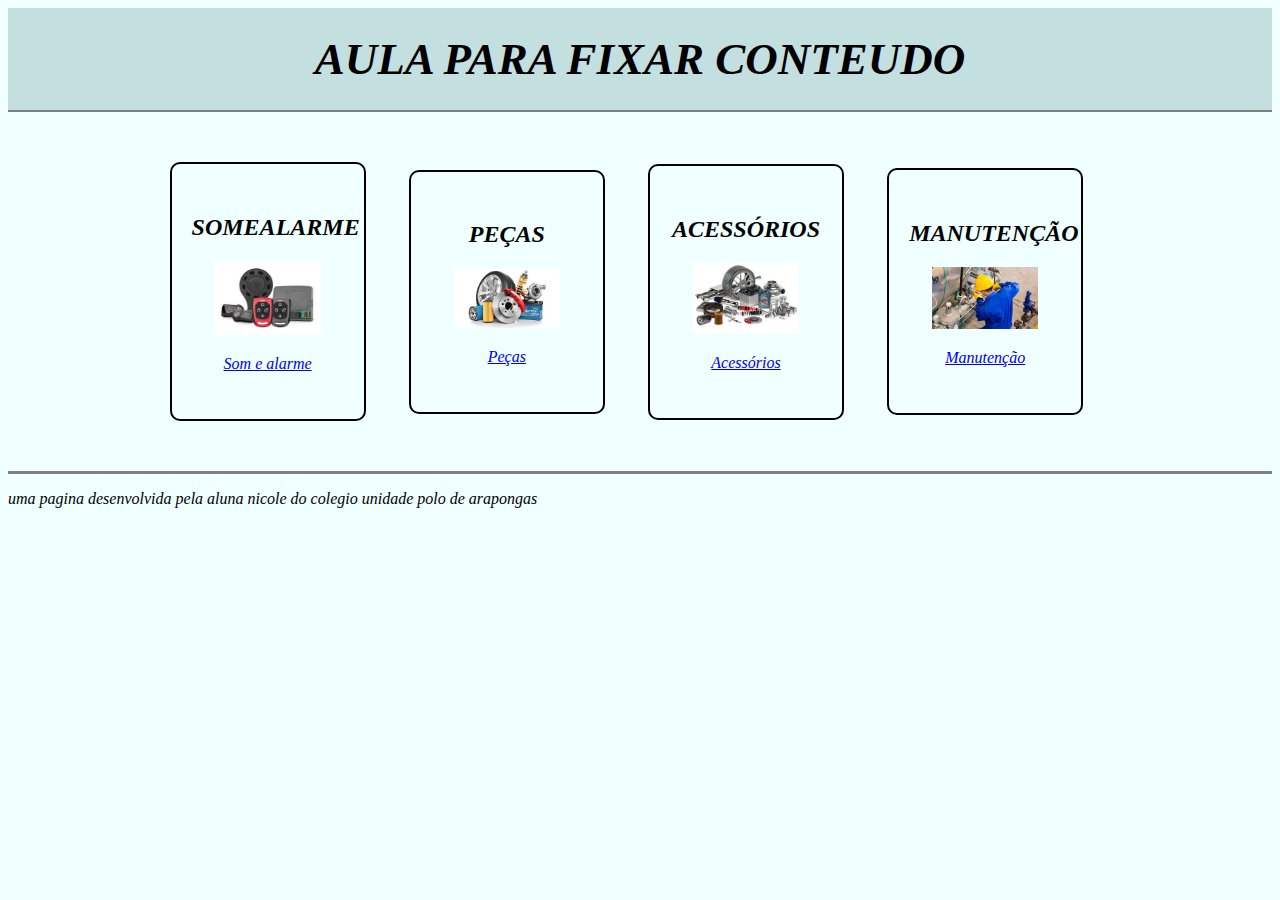
==== index.html @ 2b96351d "Add files via upload" ====
<!DOCTYPE html>
<html lang="pt-br">
    <link rel="stylesheet" href="time.css">
<head>
    <meta charset="UTF-8">
    <title>aula dia 25</title>
</head>
<header>
 AULA PARA FIXAR CONTEUDO   
</header>
<body>
    <section>
       
    <nav>
        <ul class="Times">
            <li>
                <h2>SOMEALARME</h2>
                <img src="somealarme.jpg" alt="logo da imagem">
                <p class="Somealarme-descricao"><a href="somealarme.html">Som e alarme</a></p>
            </li>
            <li>
                <h2>PEÇAS</h2>
                <img src="pecas.jpg" alt="logo da imagem">
                <p class="Pecas-descricao"><a href="pecas.html">Peças</a></p>
            </li>
            <li>
                <h2>ACESSÓRIOS</h2>
                <img src="acessorios.jpg" alt="logo da imagem">
                <p class="Acessorios"><a href="acessorios.html">Acessórios</a></p>
            </li>
            <li>
                <h2>MANUTENÇÃO</h2>
                <img src="manutencao.jpg" alt="logo da imagem">
                <p class="Manutencao"><a href="manutencao.html">Manutenção</a></p>
            </li>
        </ul>
    </nav>
</section>
<footer>
    <p>uma pagina desenvolvida pela aluna nicole do colegio unidade polo de arapongas</p>
</footer>
</body>
</html>
---- time.css ----
header{
    font-size: 45px;
    background-color: rgb(195, 223, 223);
    color: black;
    padding: 25px;
    font-weight: bold;
    text-align: center;
    border-bottom: 2px solid gray;
}
body{
    background-color: azure;
    font-style: oblique;
}
.Times{
   width:980px;
   margin: 0 auto;
   padding: 50px 0;
}

.Times li{
    display: inline-block;
    text-align: center;
    width: 20%;
    vertical-align: middle;
    margin: 0 2% auto;
    padding: 30px 20px;
    box-sizing: border-box; 
    border: 2px solid #000000;
    border-radius: 10px;
}

li img{
    width: 70%;
}
.Times li:hover{
    border: 8px solid #c526b0;
}

.time-descricao{
    font-size: 12px;
}
nav a:hover{
    color: #c78c19;
    text-transform: uppercase;
   text-decoration: underline;
    }
    footer{
        border-top: 3px solid grey;
    }
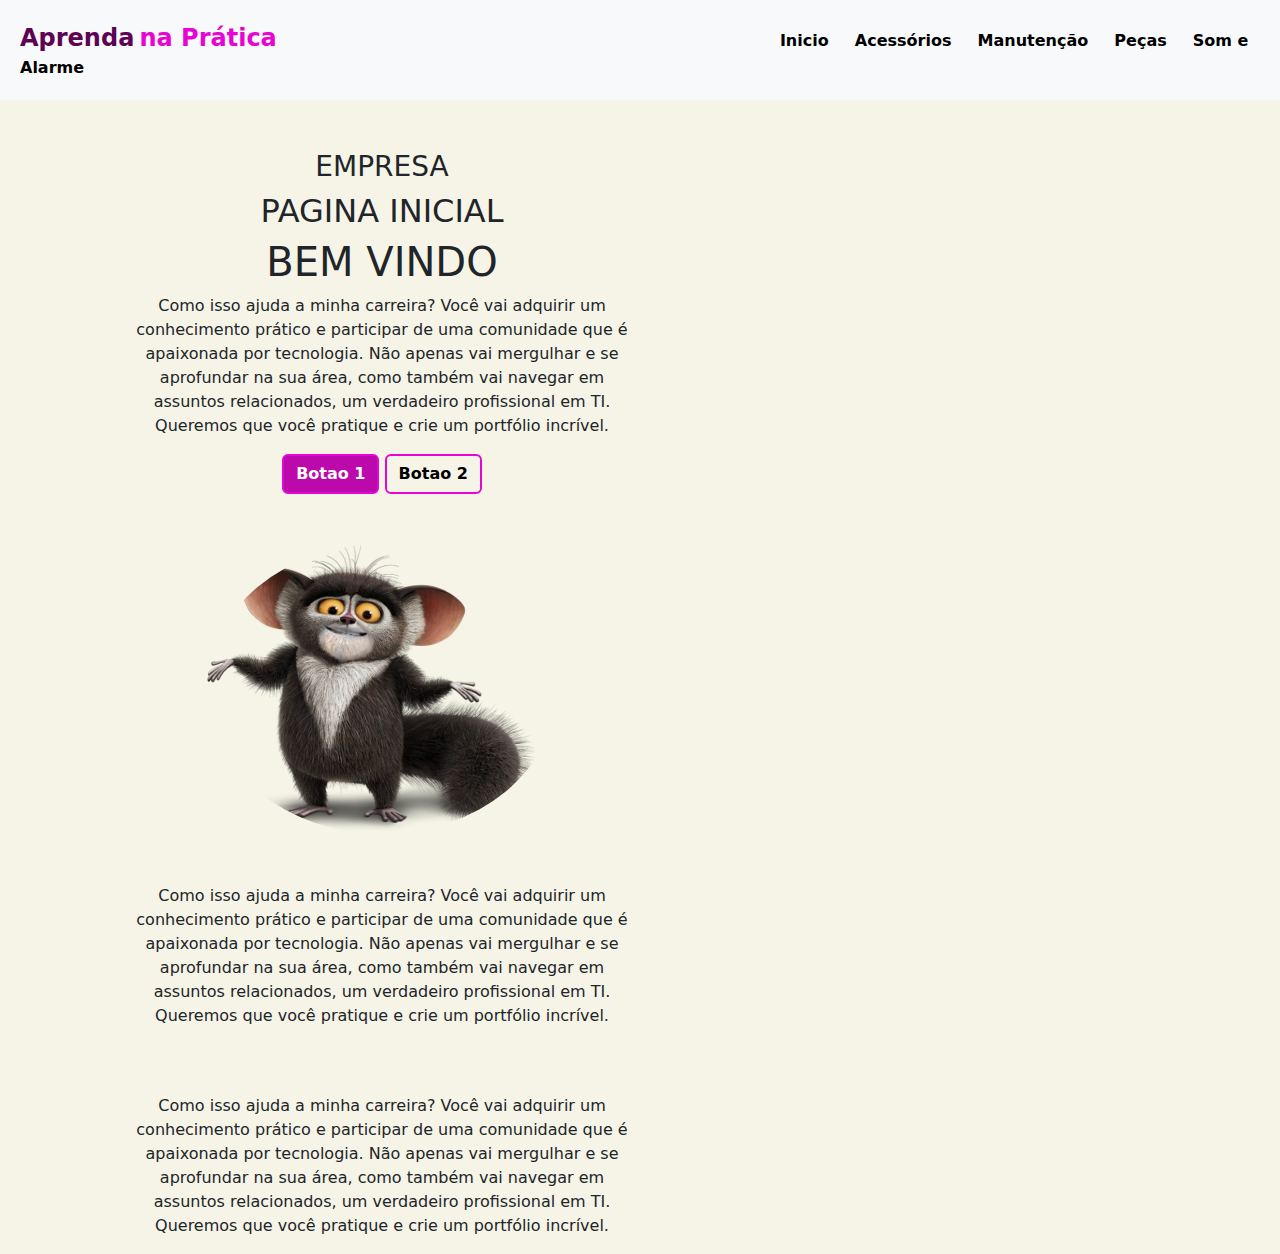
==== commit 03616534: "Add files via upload" ====
--- a/index.html
+++ b/index.html
@@ -1,43 +1,88 @@
 <!DOCTYPE html>
-<html lang="pt-br">
-    <link rel="stylesheet" href="time.css">
+<html lang="en">
+
 <head>
     <meta charset="UTF-8">
-    <title>aula dia 25</title>
+    <meta name="viewport" content="width=device-width, initial-scale=1.0">
+    <title>Acessórios</title>
+    <link href="https://cdn.jsdelivr.net/npm/bootstrap@5.3.3/dist/css/bootstrap.min.css" rel="stylesheet"
+        integrity="sha384-QWTKZyjpPEjISv5WaRU9OFeRpok6YctnYmDr5pNlyT2bRjXh0JMhjY6hW+ALEwIH" crossorigin="anonymous">
+    <script src="https://cdn.jsdelivr.net/npm/bootstrap@5.3.3/dist/js/bootstrap.bundle.min.js"
+        integrity="sha384-YvpcrYf0tY3lHB60NNkmXc5s9fDVZLESaAA55NDzOxhy9GkcIdslK1eN7N6jIeHz"
+        crossorigin="anonymous"></script>
+    <link rel="stylesheet" href="style5.css">
 </head>
-<header>
- AULA PARA FIXAR CONTEUDO   
-</header>
+
 <body>
-    <section>
-       
-    <nav>
-        <ul class="Times">
-            <li>
-                <h2>SOMEALARME</h2>
-                <img src="somealarme.jpg" alt="logo da imagem">
-                <p class="Somealarme-descricao"><a href="somealarme.html">Som e alarme</a></p>
-            </li>
-            <li>
-                <h2>PEÇAS</h2>
-                <img src="pecas.jpg" alt="logo da imagem">
-                <p class="Pecas-descricao"><a href="pecas.html">Peças</a></p>
-            </li>
-            <li>
-                <h2>ACESSÓRIOS</h2>
-                <img src="acessorios.jpg" alt="logo da imagem">
-                <p class="Acessorios"><a href="acessorios.html">Acessórios</a></p>
-            </li>
-            <li>
-                <h2>MANUTENÇÃO</h2>
-                <img src="manutencao.jpg" alt="logo da imagem">
-                <p class="Manutencao"><a href="manutencao.html">Manutenção</a></p>
-            </li>
-        </ul>
-    </nav>
-</section>
-<footer>
-    <p>uma pagina desenvolvida pela aluna nicole do colegio unidade polo de arapongas</p>
-</footer>
+    <header class="bg-light header">
+        <section>
+            <span class="span-1">Aprenda</span>
+            <span class="span-2">na Prática</span>
+            <section class="links">
+                <a href="index.html">Inicio</a>
+                <a href="acessorios.html">Acessórios</a>
+                <a href="manutencao.html">Manutenção</a>
+                <a href="pecas.html">Peças</a>
+                <a href="somealarme.html">Som e Alarme</a>
+            </section>
+        </section>
+    </header>
+
+
+    <main>
+        <! USANDO bootstrap>
+            <div class="container text-center">
+                <div class="row">
+
+                    <div class="col">
+                        <section class="secao-1">
+                            <h3>EMPRESA</h3>
+                            <h2>PAGINA INICIAL</h2>
+                            <h1>BEM VINDO</h1>
+                            <p>Como isso ajuda a minha carreira? Você vai adquirir um conhecimento prático e participar
+                                de uma comunidade que é apaixonada por tecnologia. Não apenas vai mergulhar e se
+                                aprofundar na sua área, como também vai navegar em assuntos relacionados, um verdadeiro
+                                profissional em TI. Queremos que você pratique e crie um portfólio incrível.</p>
+                            <!Explicar digitar apenas a.btn.btn-info>
+                                <a href="" class="btn btn-info link-a-1">Botao 1</a>
+                                <a href="" class="btn btn-info link-a-2">Botao 2</a>
+                        </section>
+                    </div>
+
+                       <div class="col"> 
+                        <section class="secao-2">
+                            <div class="img">
+                                <img src="morris.webp" alt="">
+                            </div>
+                        </section>
+                       </div>
+                      
+                    
+
+                    <div class="col">
+                        <section class="secao-2">
+                            <p>Como isso ajuda a minha carreira? Você vai adquirir um conhecimento prático e participar
+                                de uma comunidade que é apaixonada por tecnologia. Não apenas vai mergulhar e se
+                                aprofundar na sua área, como também vai navegar em assuntos relacionados, um verdadeiro
+                                profissional em TI. Queremos que você pratique e crie um portfólio incrível.</p>
+                        </section> 
+                    </div>
+
+            <div class="col">
+                <section class="secao-2">
+                    <p>Como isso ajuda a minha carreira? Você vai adquirir um conhecimento prático e participar
+                        de uma comunidade que é apaixonada por tecnologia. Não apenas vai mergulhar e se
+                        aprofundar na sua área, como também vai navegar em assuntos relacionados, um verdadeiro
+                        profissional em TI. Queremos que você pratique e crie um portfólio incrível.</p>
+                </section>
+            </div>
+
+  
+
+        </div>
+    </div>
+
+    </main>
 </body>
-</html>
+
+</html>--- a/style5.css
+++ b/style5.css
@@ -0,0 +1,107 @@
+body{
+    background-color: rgb(245, 244, 231);
+}
+
+.header{
+    padding: 20px;
+}
+
+.links{
+    display: inline;
+    margin-left: 480px;
+}
+
+.links a{
+    margin-left: 15px;
+    text-decoration: none;
+    font-weight: bold;
+    color: black;
+    padding: 3px;
+}
+
+.links a:hover{
+    color: #e605d3;
+    border-top: 2px solid #e605d3;
+    border-bottom: 2px solid #e605d3;
+}
+
+.link-a-1{
+    background-color: #bb09ac;
+    border: #e605d3 solid 2px;
+    color: white;
+    font-weight: bold;
+}
+
+.link-a-2{
+    background-color: transparent;
+    border: #e605d3 solid 2px;
+    font-weight: bold;
+}
+
+.span-1, .span-2{
+font-weight: bold;
+font-size: x-large;
+}
+
+.span-1{
+    color: #5e0254;
+}
+
+.span-2{
+    color: #e605d3;
+}
+
+.secao-1{
+    width: 500px;
+   
+    margin-left: 50px;
+    margin-top: 50px;
+}
+
+.img img{
+    width: 70%;
+    border-radius: 100%;
+}
+
+.secao-2{
+    width: 500px;
+    margin-left: 50px;
+    margin-top: 50px;
+}
+
+img{
+    width: 400px;
+}
+
+.img-col{
+margin: 20px;
+border-radius: 100%;
+}
+
+.produtos li{
+    display: inline-block;
+    text-align: center;
+    width: 30%;
+    vertical-align: top;
+    margin: 0.5% 1.5%;
+    padding: 30px 20px;
+    box-sizing: border-box;
+    border: 4px solid #9a9649;
+    border-radius: 10px;
+}
+
+.produtos img{
+    width: 100px;
+}
+
+.produtos li:hover{
+    border-color: #C78C19;
+}
+
+.produtos li:active{
+    border-color: #fc1111;
+}
+
+.produtos li:hover h2{
+    font-size: 42px;
+}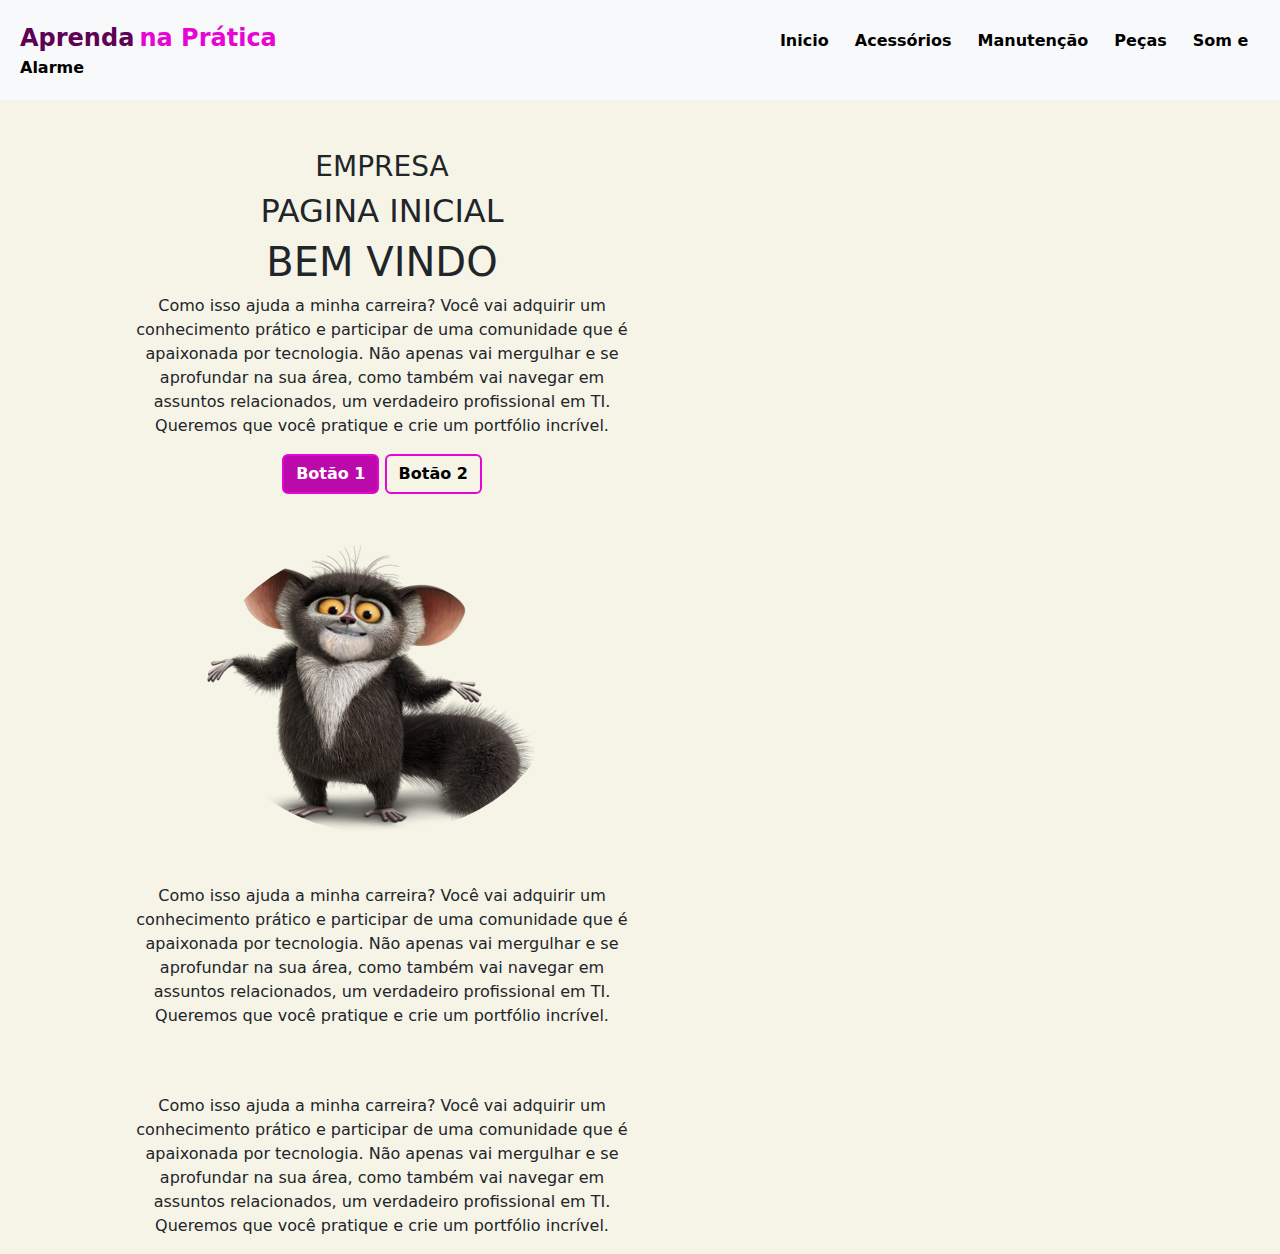
==== commit feeee2fe: "Update index.html" ====
--- a/index.html
+++ b/index.html
@@ -19,7 +19,7 @@
             <span class="span-1">Aprenda</span>
             <span class="span-2">na Prática</span>
             <section class="links">
-                <a href="index.html">Inicio</a>
+                <a href="https://nvitoria200.github.io/teste/index.html">Inicio</a>
                 <a href="acessorios.html">Acessórios</a>
                 <a href="manutencao.html">Manutenção</a>
                 <a href="pecas.html">Peças</a>
@@ -44,8 +44,8 @@
                                 aprofundar na sua área, como também vai navegar em assuntos relacionados, um verdadeiro
                                 profissional em TI. Queremos que você pratique e crie um portfólio incrível.</p>
                             <!Explicar digitar apenas a.btn.btn-info>
-                                <a href="" class="btn btn-info link-a-1">Botao 1</a>
-                                <a href="" class="btn btn-info link-a-2">Botao 2</a>
+                                <a href="" class="btn btn-info link-a-1">Botão 1</a>
+                                <a href="" class="btn btn-info link-a-2">Botão 2</a>
                         </section>
                     </div>
 
@@ -85,4 +85,4 @@
     </main>
 </body>
 
-</html>+</html>
